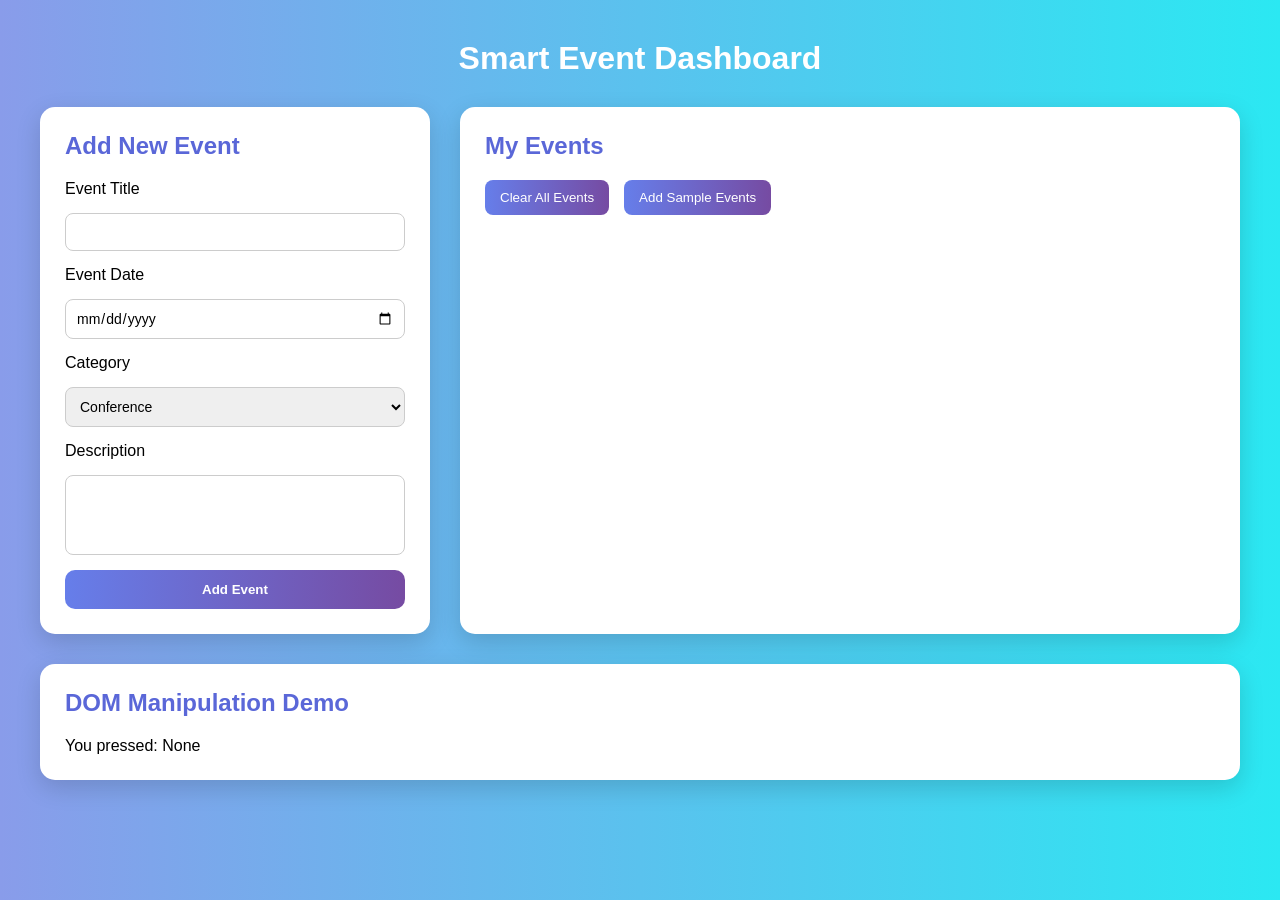
==== index.html @ 8fd4c290 "java" ====
<!DOCTYPE html>
<html lang="en">
<head>
    <meta charset="UTF-8">
    <title>Smart Event Dashboard</title>
    <link rel="stylesheet" href="style.css">
</head>
<body>

    <h1 class="main-title"> Smart Event Dashboard</h1>

    <div class="dashboard">
        <div class="eventForm cardBox">
            <h2>Add New Event</h2>

            <form id="form">
                <label>Event Title</label>
                <input type="text" id="eventTitle" required>

                <label>Event Date</label>
                <input type="date" id="eventDate" required>

                <label>Category</label>
                <select id="category">
                    <option>Conference</option>
                    <option>Workshop</option>
                    <option>Meetup</option>
                    <option>Webinar</option>
                    <option>Social</option>
                </select>

                <label>Description</label>
                <textarea id="description"></textarea>

                <button type="submit" class="primary-btn">Add Event</button>
            </form>
        </div>

     
        <div class="events cardBox">
            <h2>My Events</h2>

            <div class="top-buttons">
                <button id="clearBtn" class="secondary-btn">Clear All Events</button>
                <button id="sampleBtn" class="secondary-btn">Add Sample Events</button>
            </div>

            <div class="cards"></div>
        </div>
    </div>

    <div class="dom cardBox">
        <h2>DOM Manipulation Demo</h2>
        <p>You pressed: <span class="key">None</span></p>
    </div>

<script src="script.js"></script>
</body>
</html>
---- style.css ----
*{
    margin:0;
    padding:0;
    box-sizing:border-box;
    font-family: Arial;
}

body{
    background: linear-gradient(to right, #899cea, #2be8f2);
    padding:40px;
}

.main-title{
    text-align:center;
    color:white;
    margin-bottom:30px;
}

.dashboard{
    display:grid;
    grid-template-columns: 1fr 2fr;
    gap:30px;
}

.cardBox{
    background:white;
    padding:25px;
    border-radius:15px;
    box-shadow:0 8px 25px rgba(0,0,0,0.15);
}

h2{
    margin-bottom:20px;
    color:#5a67d8;
}

form{
    display:flex;
    flex-direction:column;
    gap:15px;
}

input, select, textarea{
    padding:10px;
    border-radius:8px;
    border:1px solid #ccc;
    font-size:14px;
}

textarea{
    resize:none;
    height:80px;
}

.primary-btn{
    background: linear-gradient(to right,#667eea,#764ba2);
    color:white;
    border:none;
    padding:12px;
    border-radius:10px;
    cursor:pointer;
    font-weight:bold;
}

.primary-btn:hover{
    opacity:0.9;
}

.secondary-btn{
    background: linear-gradient(to right,#667eea,#764ba2);
    color:white;
    border:none;
    padding:10px 15px;
    border-radius:8px;
    cursor:pointer;
}

.top-buttons{
    display:flex;
    gap:15px;
    margin-bottom:20px;
}



.card{
    background:#f4f6ff;
    padding:15px;
    border-radius:12px;
    margin-bottom:15px;
    position:relative;
    box-shadow:0 5px 15px rgba(0,0,0,0.08);
}

.card h3{
    margin-bottom:8px;
}

.category-badge{
    background:#667eea;
    color:white;
    padding:5px 10px;
    border-radius:20px;
    font-size:12px;
    display:inline-block;
    margin:5px 0;
}

.deleteCard{
    position:absolute;
    top:10px;
    right:10px;
    background:red;
    color:white;
    width:22px;
    height:22px;
    border-radius:50%;
    display:flex;
    justify-content:center;
    align-items:center;
    cursor:pointer;
    font-size:12px;
}

/* DOM Section */
.dom{
    margin-top:30px;
}
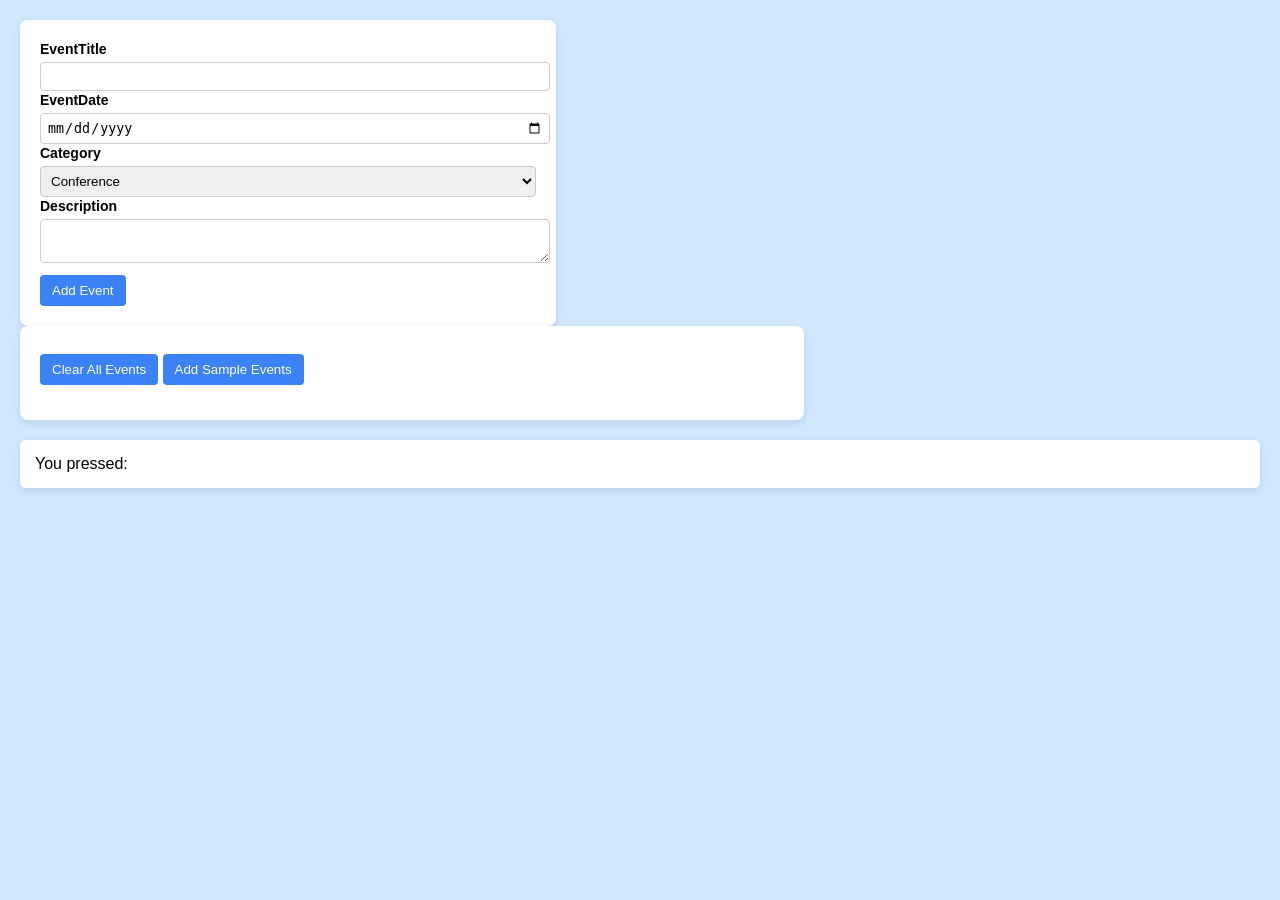
==== commit a21885e0: "assignment" ====
--- a/index.html
+++ b/index.html
@@ -2,58 +2,41 @@
 <html lang="en">
 <head>
     <meta charset="UTF-8">
-    <title>Smart Event Dashboard</title>
-    <link rel="stylesheet" href="style.css">
+    <meta name="viewport" content="width=device-width, initial-scale=1.0">
+    <title>Document</title>
+    <link rel="stylesheet" href="./style.css">
 </head>
 <body>
-
-    <h1 class="main-title"> Smart Event Dashboard</h1>
-
-    <div class="dashboard">
-        <div class="eventForm cardBox">
-            <h2>Add New Event</h2>
-
+    <div class="container">
+        <div class="eventForm">
             <form id="form">
-                <label>Event Title</label>
-                <input type="text" id="eventTitle" required>
-
-                <label>Event Date</label>
-                <input type="date" id="eventDate" required>
-
-                <label>Category</label>
+                <label for="eventTitle">EventTitle</label>
+                <input type="text" id="eventTitle"><br>
+                <label for="eventDate">EventDate</label>
+                <input type="date" id="eventDate"><br>
+                <label for="category">Category</label>
                 <select id="category">
-                    <option>Conference</option>
-                    <option>Workshop</option>
-                    <option>Meetup</option>
-                    <option>Webinar</option>
-                    <option>Social</option>
-                </select>
-
-                <label>Description</label>
-                <textarea id="description"></textarea>
-
-                <button type="submit" class="primary-btn">Add Event</button>
+                    <option value="Conference">Conference</option>
+                    <option value="Workshop">Workshop</option>
+                    <option value="Meetup">Meetup</option>
+                    <option value="Webinar">Webinar</option>
+                    <option value="Social">Social</option>
+                </select><br>
+                <label for="description">Description</label>
+                <textarea id="description"></textarea><br>
+                <button type="submit">Add Event</button>
             </form>
         </div>
-
-     
-        <div class="events cardBox">
-            <h2>My Events</h2>
-
-            <div class="top-buttons">
-                <button id="clearBtn" class="secondary-btn">Clear All Events</button>
-                <button id="sampleBtn" class="secondary-btn">Add Sample Events</button>
-            </div>
-
+        <div class="events">
+            <button>Clear All Events</button>
+            <button>Add Sample Events</button>
             <div class="cards"></div>
+        </div>
+        <div class="dom">
+            You pressed: <div class="key"></div>
         </div>
     </div>
 
-    <div class="dom cardBox">
-        <h2>DOM Manipulation Demo</h2>
-        <p>You pressed: <span class="key">None</span></p>
-    </div>
-
-<script src="script.js"></script>
+    <script src="./script.js"></script>
 </body>
-</html>
+</html>
--- a/style.css
+++ b/style.css
@@ -1,128 +1,108 @@
-*{
-    margin:0;
-    padding:0;
-    box-sizing:border-box;
-    font-family: Arial;
+body{
+    margin: 0;
+    padding: 20px;
+    font-family: Arial, sans-serif;
+    background-color: #cfe8ff;   
 }
 
-body{
-    background: linear-gradient(to right, #899cea, #2be8f2);
-    padding:40px;
+/
+.container{
+    display: flex;
+    gap: 20px;
+    align-items: flex-start;
 }
 
-.main-title{
-    text-align:center;
-    color:white;
-    margin-bottom:30px;
+.eventForm{
+    width: 40%;
+    background-color: white;
+    padding: 20px;
+    border-radius: 8px;
+    box-shadow: 0 3px 8px rgba(0,0,0,0.1);
 }
 
-.dashboard{
-    display:grid;
-    grid-template-columns: 1fr 2fr;
-    gap:30px;
+.events{
+    width: 60%;
+    background-color: white;
+    padding: 20px;
+    border-radius: 8px;
+    box-shadow: 0 3px 8px rgba(0,0,0,0.1);
 }
 
-.cardBox{
-    background:white;
-    padding:25px;
-    border-radius:15px;
-    box-shadow:0 8px 25px rgba(0,0,0,0.15);
-}
-
-h2{
-    margin-bottom:20px;
-    color:#5a67d8;
-}
-
-form{
-    display:flex;
-    flex-direction:column;
-    gap:15px;
-}
-
-input, select, textarea{
-    padding:10px;
-    border-radius:8px;
-    border:1px solid #ccc;
-    font-size:14px;
-}
-
-textarea{
-    resize:none;
-    height:80px;
-}
-
-.primary-btn{
-    background: linear-gradient(to right,#667eea,#764ba2);
-    color:white;
-    border:none;
-    padding:12px;
-    border-radius:10px;
-    cursor:pointer;
-    font-weight:bold;
-}
-
-.primary-btn:hover{
-    opacity:0.9;
-}
-
-.secondary-btn{
-    background: linear-gradient(to right,#667eea,#764ba2);
-    color:white;
-    border:none;
-    padding:10px 15px;
-    border-radius:8px;
-    cursor:pointer;
-}
-
-.top-buttons{
-    display:flex;
-    gap:15px;
-    margin-bottom:20px;
+label{
+    font-weight: bold;
+    font-size: 14px;
 }
 
 
+input, select, textarea{
+    width: 100%;
+    padding: 6px;
+    margin-top: 4px;
+    border-radius: 4px;
+    border: 1px solid #ccc;
+}
+
+
+button{
+    background-color: #3b82f6;
+    color: white;
+    border: none;
+    padding: 8px 12px;
+    margin-top: 8px;
+    border-radius: 4px;
+    cursor: pointer;
+}
+
+button:hover{
+    background-color: #2563eb;
+}
+
+
+.cards{
+    margin-top: 15px;
+}
+
 
 .card{
-    background:#f4f6ff;
-    padding:15px;
-    border-radius:12px;
-    margin-bottom:15px;
-    position:relative;
-    box-shadow:0 5px 15px rgba(0,0,0,0.08);
+    background-color: #e0f2fe;
+    padding: 12px;
+    margin-bottom: 12px;
+    border-radius: 6px;
+    position: relative;
+    border: 1px solid #90cdf4;
 }
 
-.card h3{
-    margin-bottom:8px;
+
+.card button{
+    background-color: #1d4ed8;
+    font-size: 12px;
+    padding: 4px 8px;
+    margin: 5px 0;
 }
-
-.category-badge{
-    background:#667eea;
-    color:white;
-    padding:5px 10px;
-    border-radius:20px;
-    font-size:12px;
-    display:inline-block;
-    margin:5px 0;
+.deleteCard{
+    position: absolute;
+    top: 5px;
+    right: 5px;
+    background-color: red;
+    color: white;
+    width: 18px;
+    height: 18px;
+    border-radius: 50%;
+    font-size: 12px;
+    text-align: center;
+    line-height: 18px;
+    cursor: pointer;
 }
-
-.deleteCard{
-    position:absolute;
-    top:10px;
-    right:10px;
-    background:red;
-    color:white;
-    width:22px;
-    height:22px;
-    border-radius:50%;
-    display:flex;
-    justify-content:center;
-    align-items:center;
-    cursor:pointer;
-    font-size:12px;
+.dom{
+    margin-top: 20px;
+    background-color: white;
+    padding: 15px;
+    border-radius: 6px;
+    box-shadow: 0 3px 8px rgba(0,0,0,0.1);
 }
-
-/* DOM Section */
-.dom{
-    margin-top:30px;
+.key{
+    display: inline-block;
+    margin-left: 5px;
+    font-weight: bold;
+    color: #1d4ed8;
 }
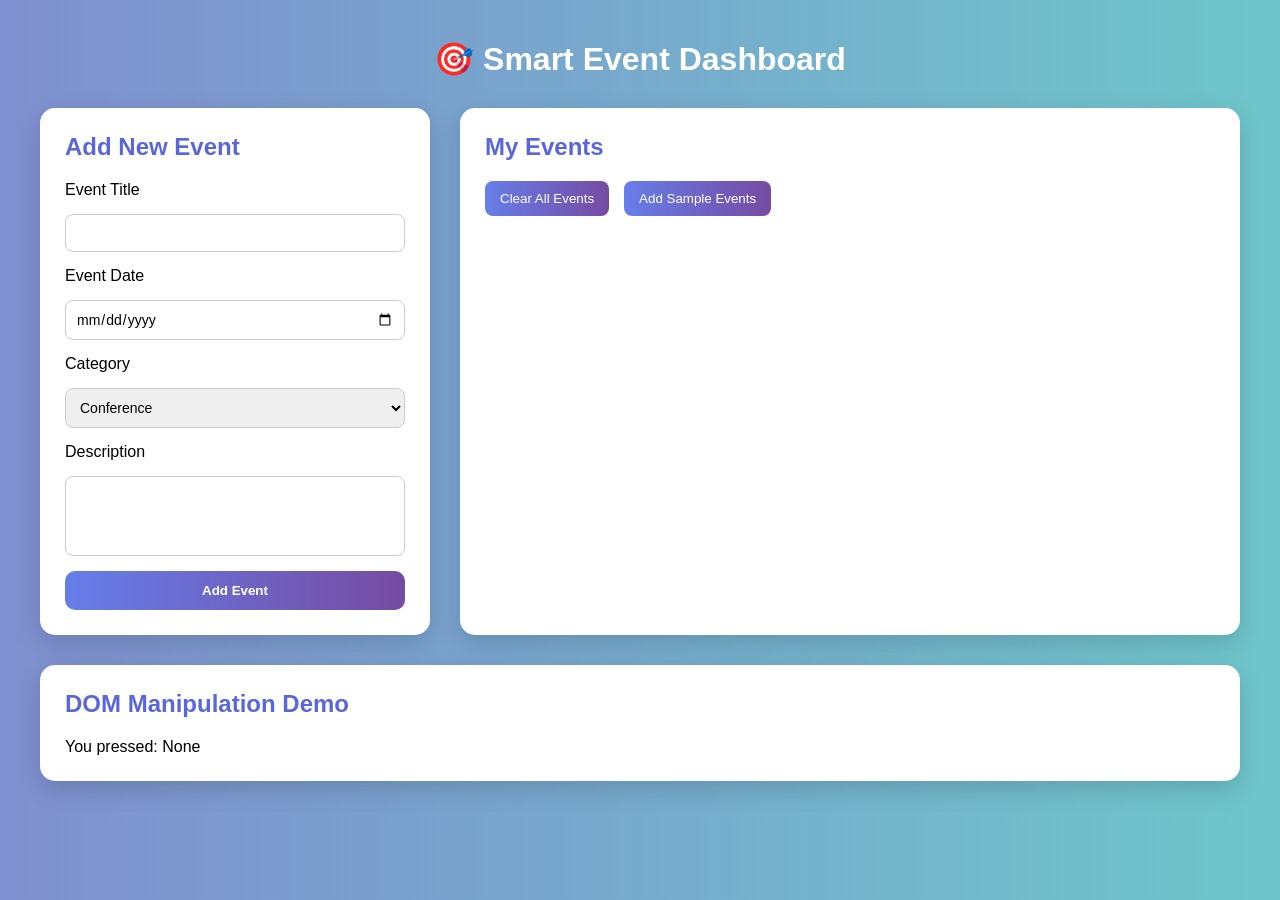
==== commit a38cf563: "project" ====
--- a/index.html
+++ b/index.html
@@ -2,41 +2,61 @@
 <html lang="en">
 <head>
     <meta charset="UTF-8">
-    <meta name="viewport" content="width=device-width, initial-scale=1.0">
-    <title>Document</title>
-    <link rel="stylesheet" href="./style.css">
+    <title>Smart Event Dashboard</title>
+    <link rel="stylesheet" href="style.css">
 </head>
 <body>
-    <div class="container">
-        <div class="eventForm">
+
+    <h1 class="main-title">🎯 Smart Event Dashboard</h1>
+
+    <div class="dashboard">
+
+        <!-- LEFT SIDE -->
+        <div class="eventForm cardBox">
+            <h2>Add New Event</h2>
+
             <form id="form">
-                <label for="eventTitle">EventTitle</label>
-                <input type="text" id="eventTitle"><br>
-                <label for="eventDate">EventDate</label>
-                <input type="date" id="eventDate"><br>
-                <label for="category">Category</label>
+                <label>Event Title</label>
+                <input type="text" id="eventTitle" required>
+
+                <label>Event Date</label>
+                <input type="date" id="eventDate" required>
+
+                <label>Category</label>
                 <select id="category">
-                    <option value="Conference">Conference</option>
-                    <option value="Workshop">Workshop</option>
-                    <option value="Meetup">Meetup</option>
-                    <option value="Webinar">Webinar</option>
-                    <option value="Social">Social</option>
-                </select><br>
-                <label for="description">Description</label>
-                <textarea id="description"></textarea><br>
-                <button type="submit">Add Event</button>
+                    <option>Conference</option>
+                    <option>Workshop</option>
+                    <option>Meetup</option>
+                    <option>Webinar</option>
+                    <option>Social</option>
+                </select>
+
+                <label>Description</label>
+                <textarea id="description"></textarea>
+
+                <button type="submit" class="primary-btn">Add Event</button>
             </form>
         </div>
-        <div class="events">
-            <button>Clear All Events</button>
-            <button>Add Sample Events</button>
+
+        <!-- RIGHT SIDE -->
+        <div class="events cardBox">
+            <h2>My Events</h2>
+
+            <div class="top-buttons">
+                <button id="clearBtn" class="secondary-btn">Clear All Events</button>
+                <button id="sampleBtn" class="secondary-btn">Add Sample Events</button>
+            </div>
+
             <div class="cards"></div>
-        </div>
-        <div class="dom">
-            You pressed: <div class="key"></div>
         </div>
     </div>
 
-    <script src="./script.js"></script>
+    <!-- DOM DEMO -->
+    <div class="dom cardBox">
+        <h2>DOM Manipulation Demo</h2>
+        <p>You pressed: <span class="key">None</span></p>
+    </div>
+
+<script src="script.js"></script>
 </body>
-</html>+</html>
--- a/style.css
+++ b/style.css
@@ -1,108 +1,128 @@
-body{
-    margin: 0;
-    padding: 20px;
-    font-family: Arial, sans-serif;
-    background-color: #cfe8ff;   
+*{
+    margin:0;
+    padding:0;
+    box-sizing:border-box;
+    font-family: Arial, Helvetica, sans-serif;
 }
 
-/
-.container{
-    display: flex;
-    gap: 20px;
-    align-items: flex-start;
+body{
+    background: linear-gradient(to right, #7f8fcf, #6ec6ca);
+    padding:40px;
 }
 
-.eventForm{
-    width: 40%;
-    background-color: white;
-    padding: 20px;
-    border-radius: 8px;
-    box-shadow: 0 3px 8px rgba(0,0,0,0.1);
+.main-title{
+    text-align:center;
+    color:white;
+    margin-bottom:30px;
 }
 
-.events{
-    width: 60%;
-    background-color: white;
-    padding: 20px;
-    border-radius: 8px;
-    box-shadow: 0 3px 8px rgba(0,0,0,0.1);
+.dashboard{
+    display:grid;
+    grid-template-columns: 1fr 2fr;
+    gap:30px;
 }
 
-label{
-    font-weight: bold;
-    font-size: 14px;
+.cardBox{
+    background:white;
+    padding:25px;
+    border-radius:15px;
+    box-shadow:0 8px 25px rgba(0,0,0,0.15);
 }
 
+h2{
+    margin-bottom:20px;
+    color:#5a67d8;
+}
+
+form{
+    display:flex;
+    flex-direction:column;
+    gap:15px;
+}
 
 input, select, textarea{
-    width: 100%;
-    padding: 6px;
-    margin-top: 4px;
-    border-radius: 4px;
-    border: 1px solid #ccc;
+    padding:10px;
+    border-radius:8px;
+    border:1px solid #ccc;
+    font-size:14px;
 }
 
-
-button{
-    background-color: #3b82f6;
-    color: white;
-    border: none;
-    padding: 8px 12px;
-    margin-top: 8px;
-    border-radius: 4px;
-    cursor: pointer;
+textarea{
+    resize:none;
+    height:80px;
 }
 
-button:hover{
-    background-color: #2563eb;
+.primary-btn{
+    background: linear-gradient(to right,#667eea,#764ba2);
+    color:white;
+    border:none;
+    padding:12px;
+    border-radius:10px;
+    cursor:pointer;
+    font-weight:bold;
 }
 
-
-.cards{
-    margin-top: 15px;
+.primary-btn:hover{
+    opacity:0.9;
 }
 
+.secondary-btn{
+    background: linear-gradient(to right,#667eea,#764ba2);
+    color:white;
+    border:none;
+    padding:10px 15px;
+    border-radius:8px;
+    cursor:pointer;
+}
+
+.top-buttons{
+    display:flex;
+    gap:15px;
+    margin-bottom:20px;
+}
+
+/* EVENT CARDS */
 
 .card{
-    background-color: #e0f2fe;
-    padding: 12px;
-    margin-bottom: 12px;
-    border-radius: 6px;
-    position: relative;
-    border: 1px solid #90cdf4;
+    background:#f4f6ff;
+    padding:15px;
+    border-radius:12px;
+    margin-bottom:15px;
+    position:relative;
+    box-shadow:0 5px 15px rgba(0,0,0,0.08);
 }
 
+.card h3{
+    margin-bottom:8px;
+}
 
-.card button{
-    background-color: #1d4ed8;
-    font-size: 12px;
-    padding: 4px 8px;
-    margin: 5px 0;
+.category-badge{
+    background:#667eea;
+    color:white;
+    padding:5px 10px;
+    border-radius:20px;
+    font-size:12px;
+    display:inline-block;
+    margin:5px 0;
 }
+
 .deleteCard{
-    position: absolute;
-    top: 5px;
-    right: 5px;
-    background-color: red;
-    color: white;
-    width: 18px;
-    height: 18px;
-    border-radius: 50%;
-    font-size: 12px;
-    text-align: center;
-    line-height: 18px;
-    cursor: pointer;
+    position:absolute;
+    top:10px;
+    right:10px;
+    background:red;
+    color:white;
+    width:22px;
+    height:22px;
+    border-radius:50%;
+    display:flex;
+    justify-content:center;
+    align-items:center;
+    cursor:pointer;
+    font-size:12px;
 }
+
+/* DOM Section */
 .dom{
-    margin-top: 20px;
-    background-color: white;
-    padding: 15px;
-    border-radius: 6px;
-    box-shadow: 0 3px 8px rgba(0,0,0,0.1);
+    margin-top:30px;
 }
-.key{
-    display: inline-block;
-    margin-left: 5px;
-    font-weight: bold;
-    color: #1d4ed8;
-}
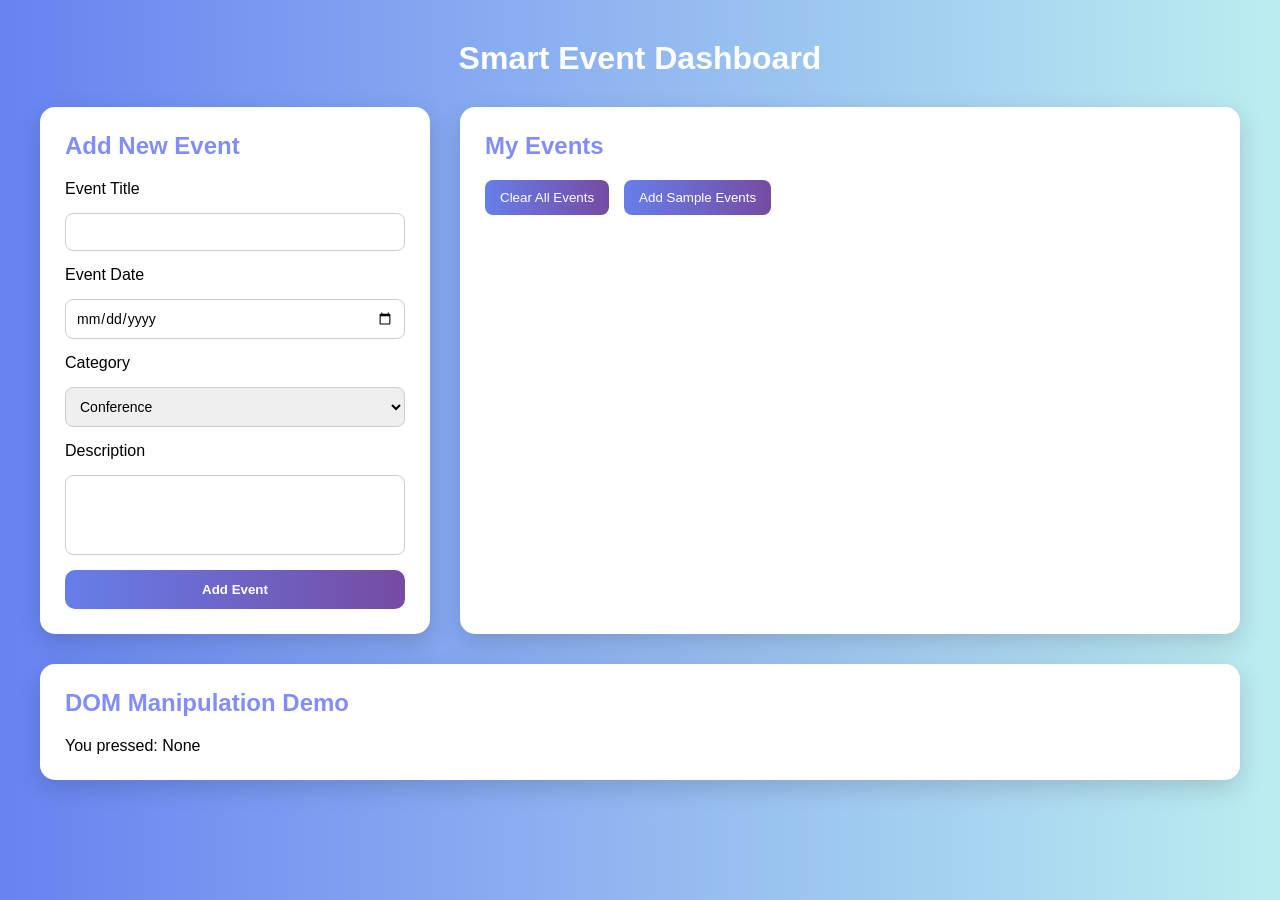
==== commit f0d31916: "final" ====
--- a/index.html
+++ b/index.html
@@ -7,7 +7,7 @@
 </head>
 <body>
 
-    <h1 class="main-title">🎯 Smart Event Dashboard</h1>
+    <h1 class="main-title"> Smart Event Dashboard</h1>
 
     <div class="dashboard">
 
--- a/style.css
+++ b/style.css
@@ -6,13 +6,13 @@
 }
 
 body{
-    background: linear-gradient(to right, #7f8fcf, #6ec6ca);
+    background: linear-gradient(to right, #6783f1, #bbedf0);
     padding:40px;
 }
 
 .main-title{
     text-align:center;
-    color:white;
+    color:white;    
     margin-bottom:30px;
 }
 
@@ -31,7 +31,7 @@
 
 h2{
     margin-bottom:20px;
-    color:#5a67d8;
+    color:#828ef8;
 }
 
 form{
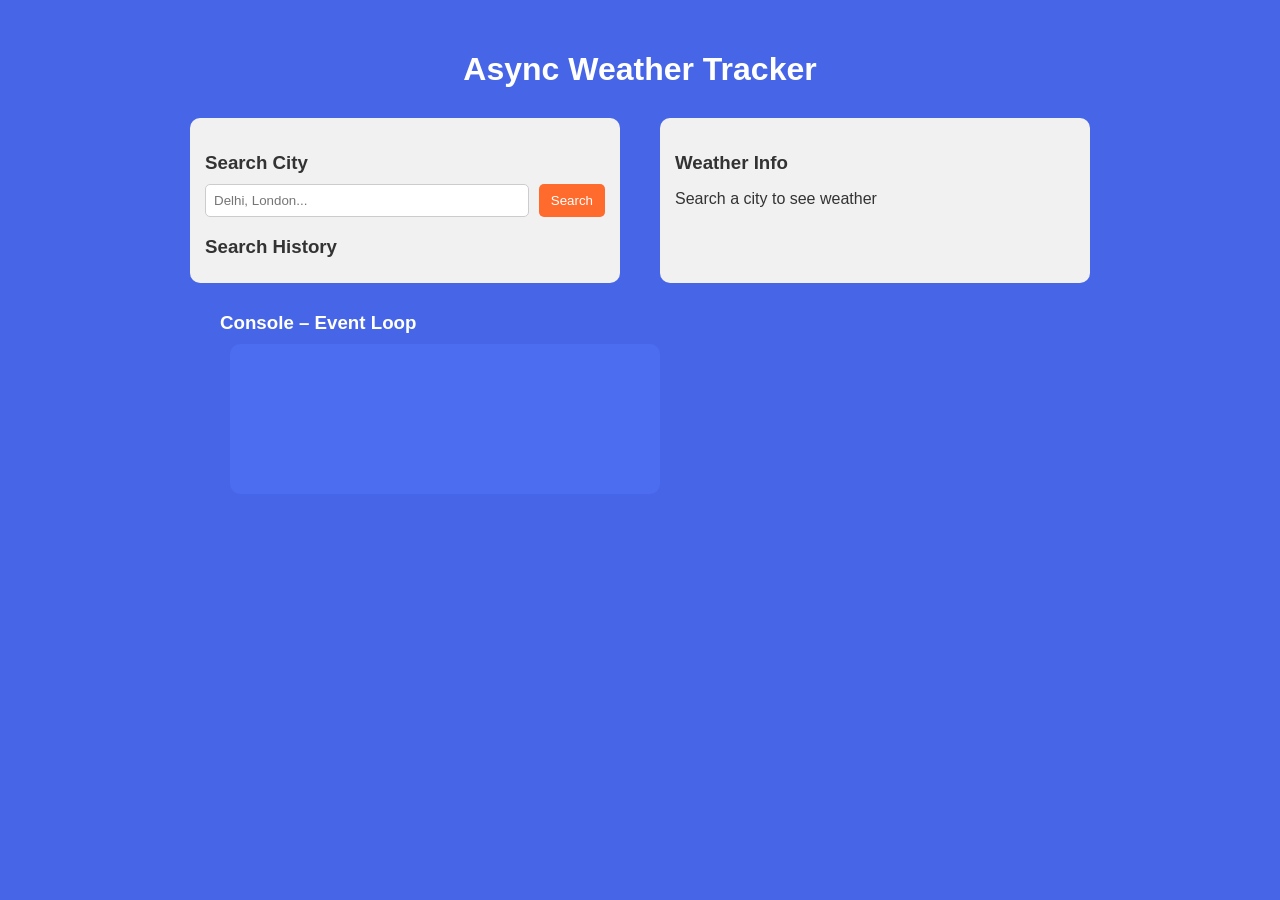
==== commit 98f8b3a8: "js2" ====
--- a/index.html
+++ b/index.html
@@ -2,61 +2,46 @@
 <html lang="en">
 <head>
     <meta charset="UTF-8">
-    <title>Smart Event Dashboard</title>
-    <link rel="stylesheet" href="style.css">
+    <meta name="viewport" content="width=device-width, initial-scale=1.0">
+    <title>Async Weather Tracker</title>
+    <link rel="stylesheet" href="./style.css">
 </head>
 <body>
 
-    <h1 class="main-title"> Smart Event Dashboard</h1>
+    <!-- App Title -->
+    <h1 style="color:white; margin-bottom:20px;">
+         Async Weather Tracker
+    </h1>
 
-    <div class="dashboard">
+    <!-- Top Section -->
+    <div style="display:flex; gap:20px; flex-wrap:wrap; justify-content:center;">
+        
+        <!-- Search + History -->
+        <div class="weatherForm">
+            <h3>Search City</h3>
+            <form id="form">
+                <input type="text" id="city" placeholder="Delhi, London..." required>
+                <button id="search" type="submit">Search</button>
+            </form>
 
-        <!-- LEFT SIDE -->
-        <div class="eventForm cardBox">
-            <h2>Add New Event</h2>
-
-            <form id="form">
-                <label>Event Title</label>
-                <input type="text" id="eventTitle" required>
-
-                <label>Event Date</label>
-                <input type="date" id="eventDate" required>
-
-                <label>Category</label>
-                <select id="category">
-                    <option>Conference</option>
-                    <option>Workshop</option>
-                    <option>Meetup</option>
-                    <option>Webinar</option>
-                    <option>Social</option>
-                </select>
-
-                <label>Description</label>
-                <textarea id="description"></textarea>
-
-                <button type="submit" class="primary-btn">Add Event</button>
-            </form>
+            <h3>Search History</h3>
+            <div class="historyBtn"></div>
         </div>
 
-        <!-- RIGHT SIDE -->
-        <div class="events cardBox">
-            <h2>My Events</h2>
+        <!-- Weather Info -->
+        <div class="info">
+            <h3>Weather Info</h3>
+            <p>Search a city to see weather</p>
+        </div>
 
-            <div class="top-buttons">
-                <button id="clearBtn" class="secondary-btn">Clear All Events</button>
-                <button id="sampleBtn" class="secondary-btn">Add Sample Events</button>
-            </div>
-
-            <div class="cards"></div>
-        </div>
     </div>
 
-    <!-- DOM DEMO -->
-    <div class="dom cardBox">
-        <h2>DOM Manipulation Demo</h2>
-        <p>You pressed: <span class="key">None</span></p>
+    <!-- Console Section -->
+    <div style="width: 840px; max-width: 95%;">
+        <h3 style="color:white;">Console – Event Loop</h3>
+        <div class="console"></div>
     </div>
 
-<script src="script.js"></script>
+    <script src="./new.js"></script>
 </body>
-</html>
+</html>
--- a/style.css
+++ b/style.css
@@ -1,128 +1,76 @@
-*{
-    margin:0;
-    padding:0;
-    box-sizing:border-box;
-    font-family: Arial, Helvetica, sans-serif;
+body {
+    margin: 0;
+    font-family: Arial, sans-serif;
+    background: #4765e7;
+    color: #333;
+    display: flex;
+    flex-direction: column;
+    align-items: center;
+    padding: 30px;
 }
 
-body{
-    background: linear-gradient(to right, #6783f1, #bbedf0);
-    padding:40px;
+h3 {
+    margin-bottom: 10px;
 }
 
-.main-title{
-    text-align:center;
-    color:white;    
-    margin-bottom:30px;
+.weatherForm, .info, .console {
+    background: #f1f1f1;
+    border-radius: 10px;
+    padding: 15px;
+    margin: 10px;
+    width: 400px;
 }
 
-.dashboard{
-    display:grid;
-    grid-template-columns: 1fr 2fr;
-    gap:30px;
+.weatherForm {
+    display: flex;
+    flex-direction: column;
 }
 
-.cardBox{
-    background:white;
-    padding:25px;
-    border-radius:15px;
-    box-shadow:0 8px 25px rgba(0,0,0,0.15);
+#form {
+    display: flex;
+    gap: 10px;
 }
 
-h2{
-    margin-bottom:20px;
-    color:#828ef8;
+input {
+    flex: 1;
+    padding: 8px;
+    border-radius: 5px;
+    border: 1px solid #ccc;
 }
 
-form{
-    display:flex;
-    flex-direction:column;
-    gap:15px;
+button {
+    background: #ff6b2c;
+    color: white;
+    border: none;
+    padding: 8px 12px;
+    border-radius: 5px;
+    cursor: pointer;
 }
 
-input, select, textarea{
-    padding:10px;
-    border-radius:8px;
-    border:1px solid #ccc;
-    font-size:14px;
+button:hover {
+    background: #e55a1f;
 }
 
-textarea{
-    resize:none;
-    height:80px;
+.historyBtn {
+    display: flex;
+    gap: 8px;
+    flex-wrap: wrap;
 }
 
-.primary-btn{
-    background: linear-gradient(to right,#667eea,#764ba2);
-    color:white;
-    border:none;
-    padding:12px;
-    border-radius:10px;
-    cursor:pointer;
-    font-weight:bold;
+.historyBtn button {
+    background: #ff6b2c;
+    font-size: 12px;
 }
 
-.primary-btn:hover{
-    opacity:0.9;
+.info {
+    min-height: 120px;
 }
 
-.secondary-btn{
-    background: linear-gradient(to right,#667eea,#764ba2);
-    color:white;
-    border:none;
-    padding:10px 15px;
-    border-radius:8px;
-    cursor:pointer;
-}
-
-.top-buttons{
-    display:flex;
-    gap:15px;
-    margin-bottom:20px;
-}
-
-/* EVENT CARDS */
-
-.card{
-    background:#f4f6ff;
-    padding:15px;
-    border-radius:12px;
-    margin-bottom:15px;
-    position:relative;
-    box-shadow:0 5px 15px rgba(0,0,0,0.08);
-}
-
-.card h3{
-    margin-bottom:8px;
-}
-
-.category-badge{
-    background:#667eea;
-    color:white;
-    padding:5px 10px;
-    border-radius:20px;
-    font-size:12px;
-    display:inline-block;
-    margin:5px 0;
-}
-
-.deleteCard{
-    position:absolute;
-    top:10px;
-    right:10px;
-    background:red;
-    color:white;
-    width:22px;
-    height:22px;
-    border-radius:50%;
-    display:flex;
-    justify-content:center;
-    align-items:center;
-    cursor:pointer;
-    font-size:12px;
-}
-
-/* DOM Section */
-.dom{
-    margin-top:30px;
-}
+.console {
+    background: #4c6def;
+    color: #fff;
+    font-family: monospace;
+    font-size: 13px;
+    height: 120px;
+    overflow-y: auto;
+}
